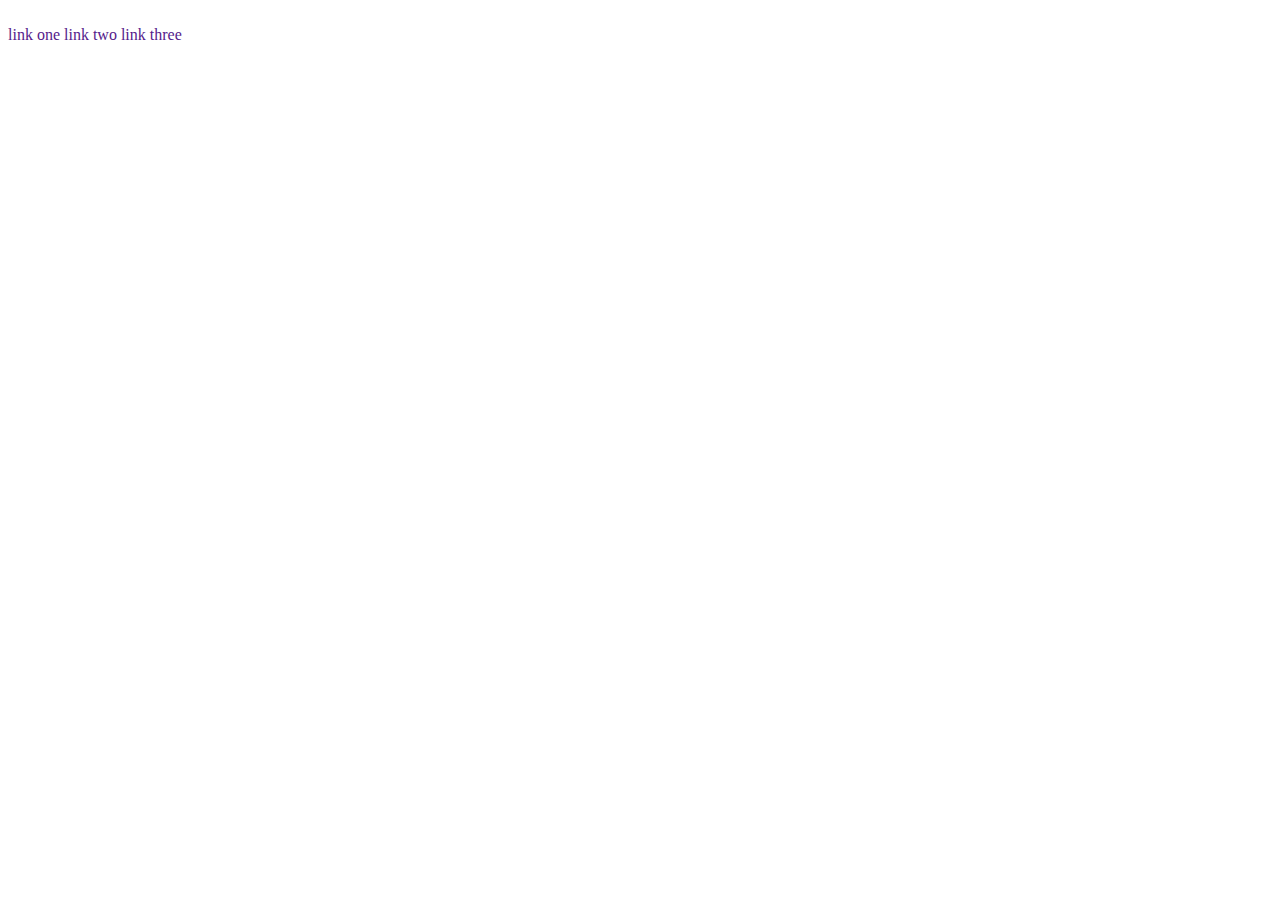
==== landing-page.html @ bafe1c22 "Added hero elements to landing page" ====
<!DOCTYPE html>
<html lang="en">
    <head>
        <meta charset="UTF-8">
        <link rel="stylesheet" href="landing.page.css">
    </head>
    <body>
        <div class="hero-section">
            <div class="header">
                <div class="header-left">
                    <img src="">
                </div>
                <div class="header-right">
                    <a href="">link one</a>
                    <a href="">link two</a>
                    <a href="">link three</a>
                </div>
            </div>
            <div>
                <div class="hero-information"></div>
                <div class="hero-image"></div>
            </div>
        </div>
        <div class="more-information-section"></div>
        <div class="quote-section"></div>
        <div class="call-to-action-section"></div>
        <div class="footer"></div>
    </body>
</html>
---- landing.page.css ----
a{
    text-decoration: none;
}
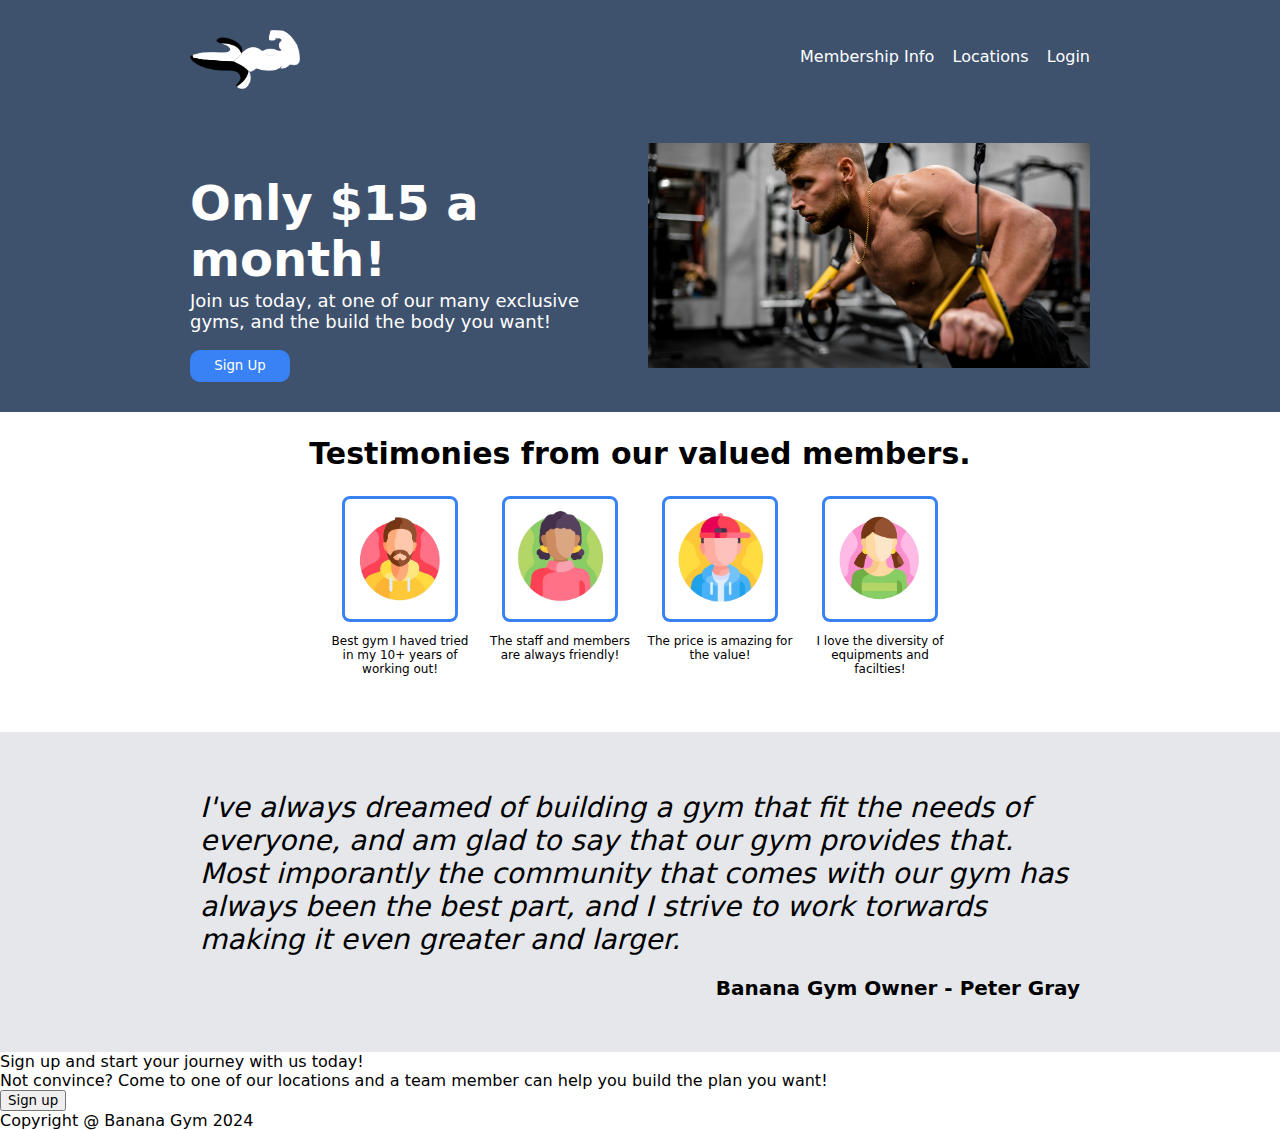
==== commit 4126c7b3: "Completed hero section, testimonial section, quote section of landing page." ====
--- a/landing-page.html
+++ b/landing-page.html
@@ -7,23 +7,56 @@
     <body>
         <div class="hero-section">
             <div class="header">
-                <div class="header-left">
-                    <img src="">
-                </div>
-                <div class="header-right">
-                    <a href="">link one</a>
-                    <a href="">link two</a>
-                    <a href="">link three</a>
+                <a href=" "><img class="logo" src="logo.png" > </a>
+                <div class="header-links">
+                    <a style="color: white" href="">Membership Info</a>
+                    <a style="color: white" href="">Locations</a>
+                    <a style="color: white" href="">Login</a>
                 </div>
             </div>
-            <div>
-                <div class="hero-information"></div>
-                <div class="hero-image"></div>
+            <div class="hero-container">
+                <div class="hero-info">
+                    <h1 class="hero-title">Only $15 a month!</h1>
+                    <p class="hero-description">Join us today, at one of our many exclusive gyms, and the build the body you want!</p>
+                    <button class="hero-sign-up-button">Sign Up</button>
+                </div>
+                <img class="hero-img" src="hero-img.jpg">
             </div>
         </div>
-        <div class="more-information-section"></div>
-        <div class="quote-section"></div>
-        <div class="call-to-action-section"></div>
-        <div class="footer"></div>
+        <div class="social-proof-section">
+            <h2 style="font-size: 30px">Testimonies from our valued members.</h2>
+            <div class="member-card-grid">
+                <div class="member-card">
+                    <img class="member-photo" src="member-one.png">
+                    <p style="font-size: 12px;"> Best gym I haved tried in my 10+ years of working out!</p>
+                </div>
+                <div class="member-card">
+                    <img class="member-photo" src="member-two.png">
+                    <p style="font-size: 12px;">The staff and members are always friendly!</p>
+                </div>
+                <div class="member-card">
+                    <img class="member-photo" src="member-three.png">
+                    <p style="font-size: 12px;">The price is amazing for the value!</p>
+                </div>
+                <div class="member-card">
+                    <img class="member-photo" src="member-four.png">
+                    <p style="font-size: 12px;"> I love the diversity of equipments and facilties!</p>
+                </div>
+            </div>
+        </div>
+        <div class="quote-section">
+            <p class="quote">I've always dreamed of building a gym that fit the needs of everyone, and am glad to say that our gym provides that. Most imporantly the community that comes with our gym has always been the best part, and I strive to work torwards making it even greater and larger.</p>
+            <p class="quote-author">Banana Gym Owner - Peter Gray</p>
+        </div>
+        <div class="call-to-action-section">
+            <div class="call-to-action-left">
+                <div class="call-to-action-title">Sign up and start your journey with us today!</div>
+                <div class="call-to-action-desciption">Not convince? Come to one of our locations and a team member can help you build the plan you want!</div>
+            </div>
+            <div class="call-to-action-right">
+                <button class="call-to-action-sign-up-button">Sign up</button>
+            </div>
+        </div>
+        <div class="footer">Copyright @ Banana Gym 2024</div>
     </body>
 </html>--- a/landing.page.css
+++ b/landing.page.css
@@ -1,3 +1,137 @@
+*{
+    font-family: system-ui, -apple-system, BlinkMacSystemFont, 'Segoe UI', Roboto, Oxygen, Ubuntu, Cantarell, 'Open Sans', 'Helvetica Neue', sans-serif;
+}
+
 a{
     text-decoration: none;
+}
+
+body, html{
+    margin: 0px;
+    padding: 0px;
+}
+
+
+.hero-section{
+    display: flex;
+    flex-direction: column;
+    padding: 30px 190px 30px 190px;
+    background-color: #3e526e;
+    color: white;
+}
+
+.header{
+    display: flex;
+    justify-content: space-between;
+    margin-bottom: 50px;
+}
+
+.logo{
+    width: 110px;
+}
+
+.header-links{
+    display: flex;
+    justify-content: space-between;
+    width: 290px;
+    align-items: center;
+    margin-top: -10px;
+}
+
+.hero-container{
+    display: flex;
+    flex-direction: row;
+    flex: 1;
+}
+
+.hero-info{
+    flex: 1;
+    margin-right: 15px;
+}
+
+.hero-title{
+    font-size: 48px;
+    font-weight: bolder;
+}
+
+.hero-description{
+    margin-top: -30px;
+    font-size: 18px;
+}
+
+.hero-sign-up-button{
+    color: white;
+    background-color: #3882F6;
+    border: none;
+    width: 100px;
+    height: 32px;
+    border-radius: 10px;
+}
+
+.hero-img{
+   flex: 1;
+   width: 200px;
+   max-height: 225px;
+   object-fit: cover;
+   
+}
+
+.social-proof-section{
+    display: flex;
+    flex-direction: column;
+    align-items: center;
+    height: 320px;
+}
+
+.member-card-grid{
+    display: flex;
+    flex-direction: row;
+    align-items: center;
+    flex-wrap: wrap;
+}
+
+.member-card{
+    width: 150px;
+    height: 220px;
+    text-align: center;
+    margin-left: 5px;
+    margin-right: 5px;
+}
+
+.member-photo{
+    width: 90px;
+    height: 100px;
+    border: solid;
+    border-width: 3px;
+    border-radius: 8px;
+    border-color: #3882F6;
+    margin-left: auto;
+    margin-right: auto;
+    display: block;
+    object-fit: cover;
+    padding: 10px;
+}
+
+.quote-section{
+    background-color: #E5E7EB;
+    display: flex;
+    flex-direction: column;
+    justify-content: center;
+    height: 320px;
+}
+
+.quote{
+    text-align: left;
+    padding-left: 200px;
+    padding-right: 200px;
+    font-size: 28px;
+    font-style: italic;
+    margin-bottom: 0px;
+}
+
+.quote-author{
+    padding-right: 200px;
+    text-align: right;
+    font-weight: bold;
+    font-size: 20px;
 }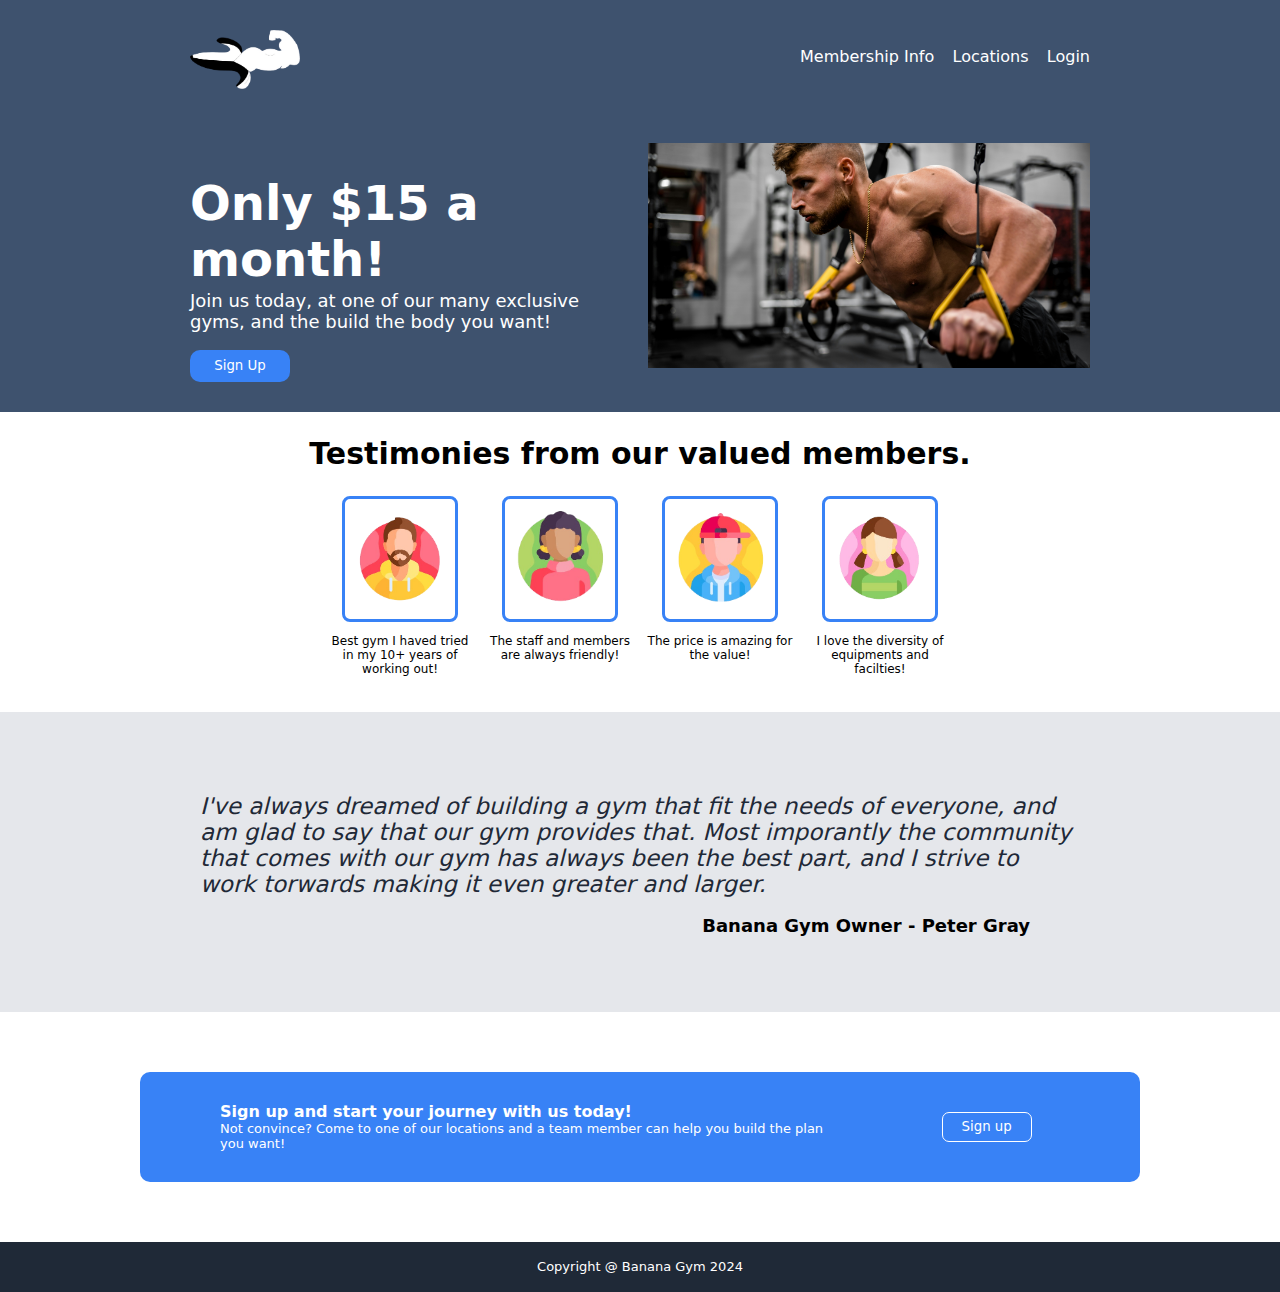
==== commit 6f9acae3: "Finished all the css of the page" ====
--- a/landing-page.html
+++ b/landing-page.html
@@ -49,12 +49,14 @@
             <p class="quote-author">Banana Gym Owner - Peter Gray</p>
         </div>
         <div class="call-to-action-section">
-            <div class="call-to-action-left">
-                <div class="call-to-action-title">Sign up and start your journey with us today!</div>
-                <div class="call-to-action-desciption">Not convince? Come to one of our locations and a team member can help you build the plan you want!</div>
-            </div>
-            <div class="call-to-action-right">
-                <button class="call-to-action-sign-up-button">Sign up</button>
+            <div class="call-to-action-container">
+                <div class="call-to-action-left">
+                    <div class="call-to-action-title">Sign up and start your journey with us today!</div>
+                    <div class="call-to-action-desciption">Not convince? Come to one of our locations and a team member can help you build the plan you want!</div>
+                </div>
+                <div class="call-to-action-right">
+                    <button class="call-to-action-sign-up-button">Sign up</button>
+                </div>
             </div>
         </div>
         <div class="footer">Copyright @ Banana Gym 2024</div>
--- a/landing.page.css
+++ b/landing.page.css
@@ -13,17 +13,17 @@
 
 
 .hero-section{
-    display: flex;
-    flex-direction: column;
+    color: white;
+    background-color: #3e526e;
     padding: 30px 190px 30px 190px;
-    background-color: #3e526e;
-    color: white;
+    display: flex;
+    flex-direction: column;
 }
 
 .header{
+    margin-bottom: 50px;
     display: flex;
     justify-content: space-between;
-    margin-bottom: 50px;
 }
 
 .logo{
@@ -31,11 +31,11 @@
 }
 
 .header-links{
+    width: 290px;
+    margin-top: -10px;
     display: flex;
     justify-content: space-between;
-    width: 290px;
-    align-items: center;
-    margin-top: -10px;
+    align-items: center;
 }
 
 .hero-container{
@@ -45,8 +45,8 @@
 }
 
 .hero-info{
+    margin-right: 15px;
     flex: 1;
-    margin-right: 15px;
 }
 
 .hero-title{
@@ -62,25 +62,29 @@
 .hero-sign-up-button{
     color: white;
     background-color: #3882F6;
-    border: none;
     width: 100px;
     height: 32px;
+    border: none;
     border-radius: 10px;
 }
 
+.hero-sign-up-button:hover{
+    cursor: pointer;
+}
+
 .hero-img{
-   flex: 1;
    width: 200px;
    max-height: 225px;
+   flex: 1;
    object-fit: cover;
    
 }
 
 .social-proof-section{
-    display: flex;
-    flex-direction: column;
-    align-items: center;
-    height: 320px;
+    height: 300px;
+    display: flex;
+    flex-direction: column;
+    align-items: center;
 }
 
 .member-card-grid{
@@ -93,45 +97,112 @@
 .member-card{
     width: 150px;
     height: 220px;
-    text-align: center;
     margin-left: 5px;
     margin-right: 5px;
+    text-align: center;
 }
 
 .member-photo{
     width: 90px;
     height: 100px;
+    padding: 10px;
+    margin-left: auto;
+    margin-right: auto;
     border: solid;
     border-width: 3px;
     border-radius: 8px;
     border-color: #3882F6;
-    margin-left: auto;
-    margin-right: auto;
     display: block;
     object-fit: cover;
-    padding: 10px;
 }
 
 .quote-section{
+    height: 300px;
     background-color: #E5E7EB;
     display: flex;
     flex-direction: column;
     justify-content: center;
-    height: 320px;
 }
 
 .quote{
-    text-align: left;
+    color: #1F2937;
     padding-left: 200px;
     padding-right: 200px;
-    font-size: 28px;
+    margin-bottom: 0px;
+    font-size: 23px;
     font-style: italic;
-    margin-bottom: 0px;
+    text-align: left;
 }
 
 .quote-author{
-    padding-right: 200px;
+    padding-right: 250px;
     text-align: right;
     font-weight: bold;
-    font-size: 20px;
+    font-size: 18px;
+}
+
+.call-to-action-section{
+    color: white;
+    height: 230px;
+    display: flex;
+    justify-content: center;
+    align-items: center;
+}
+
+.call-to-action-container{
+    width: 80%;
+    height: 110px;
+    max-width: 1000px;
+    background-color: #3882F6;
+    display: flex;
+    flex-direction: row;
+    border-radius: 10px;
+}
+
+.call-to-action-left{
+    margin-left: 80px;
+    display: flex;
+    flex-direction: column;
+    justify-content: center;
+    flex: 2;
+}
+
+.call-to-action-title{
+    font-weight: bold;
+}
+
+.call-to-action-desciption{
+    font-size: 13px;
+}
+
+.call-to-action-right{
+    display: flex;
+    justify-content: center;
+    align-items: center;
+    flex: 1;
+}
+
+.call-to-action-sign-up-button{
+    height: 30px;
+    width: 90px;
+    color: white;
+    background-color: #3882F6;
+    border: solid;
+    border-width: 1px;
+    border-color: white;
+    border-radius: 7px;
+}
+
+.call-to-action-sign-up-button:hover{
+    cursor: pointer;
+}
+
+.footer{
+    height: 50px;
+    color: white;
+    background-color: #1F2937;
+    font-size: 13px;
+    display: flex;
+    justify-content: center;
+    align-items: center;
 }